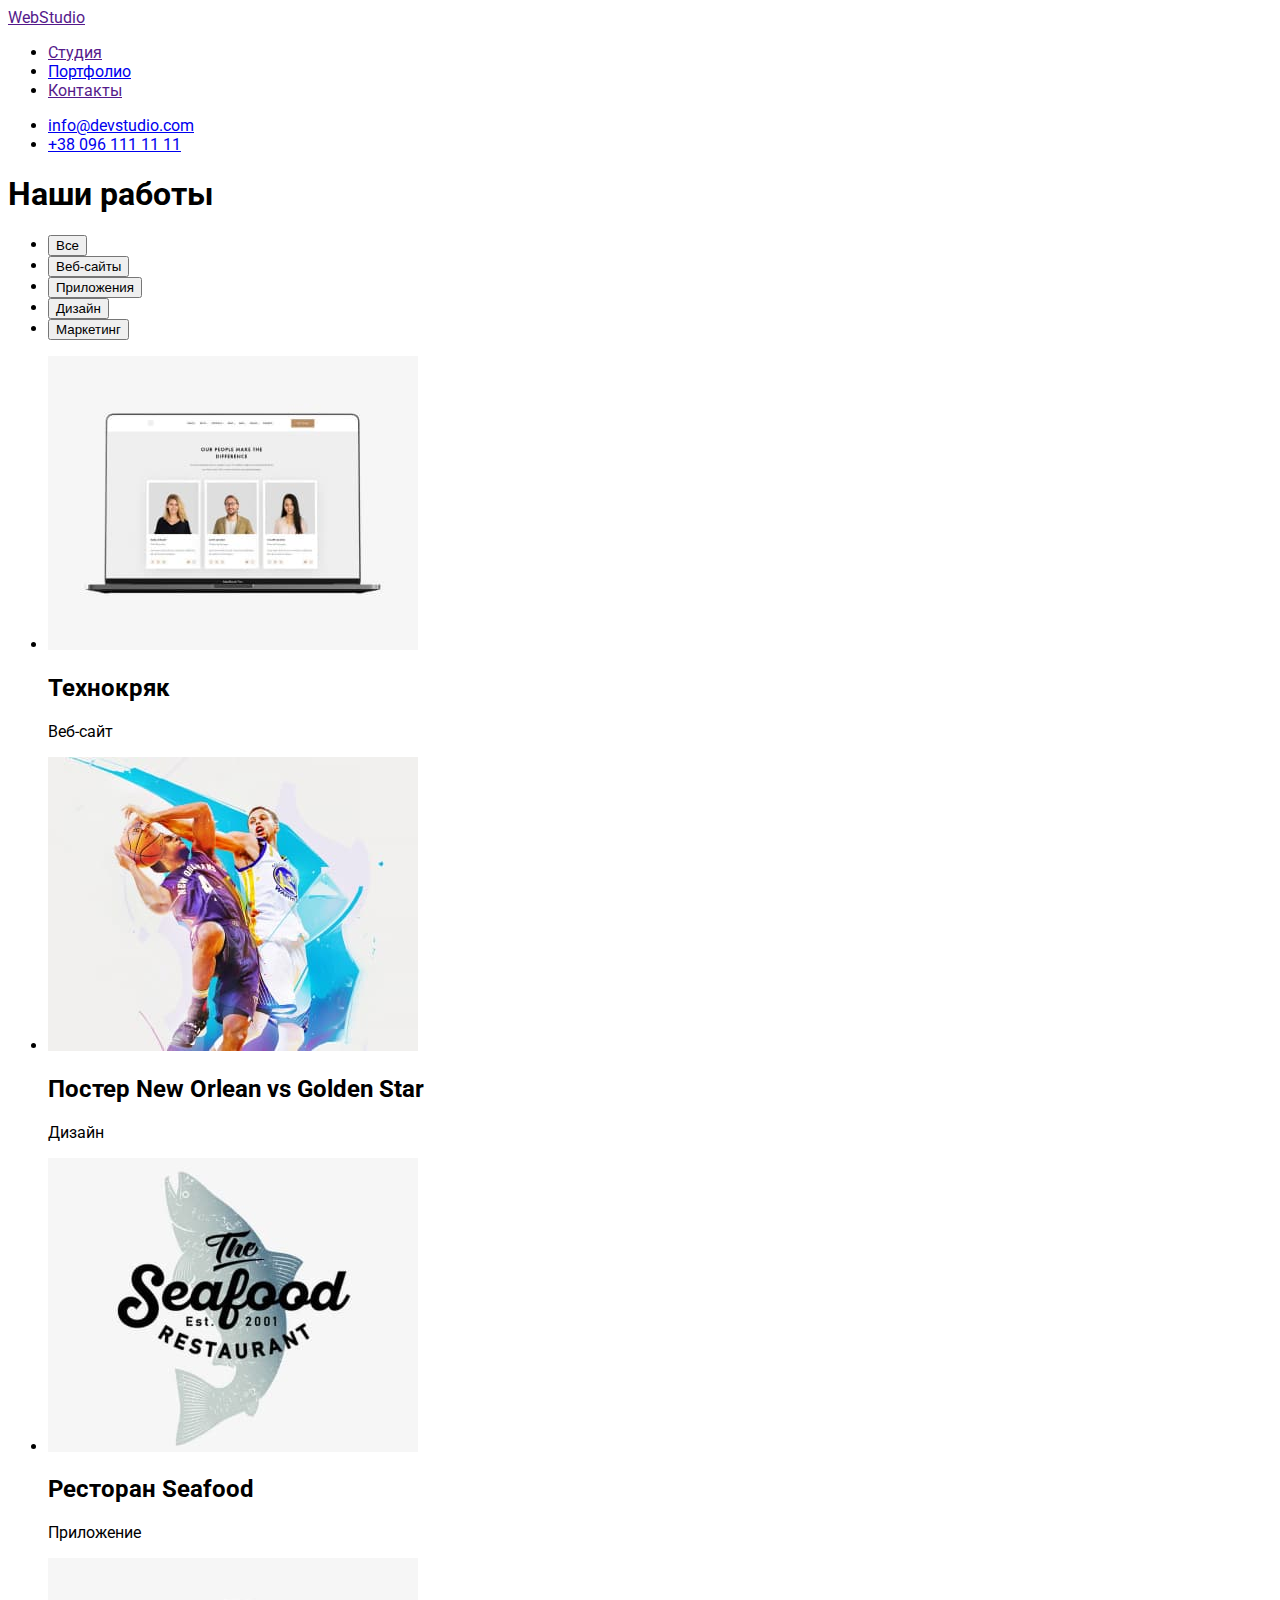
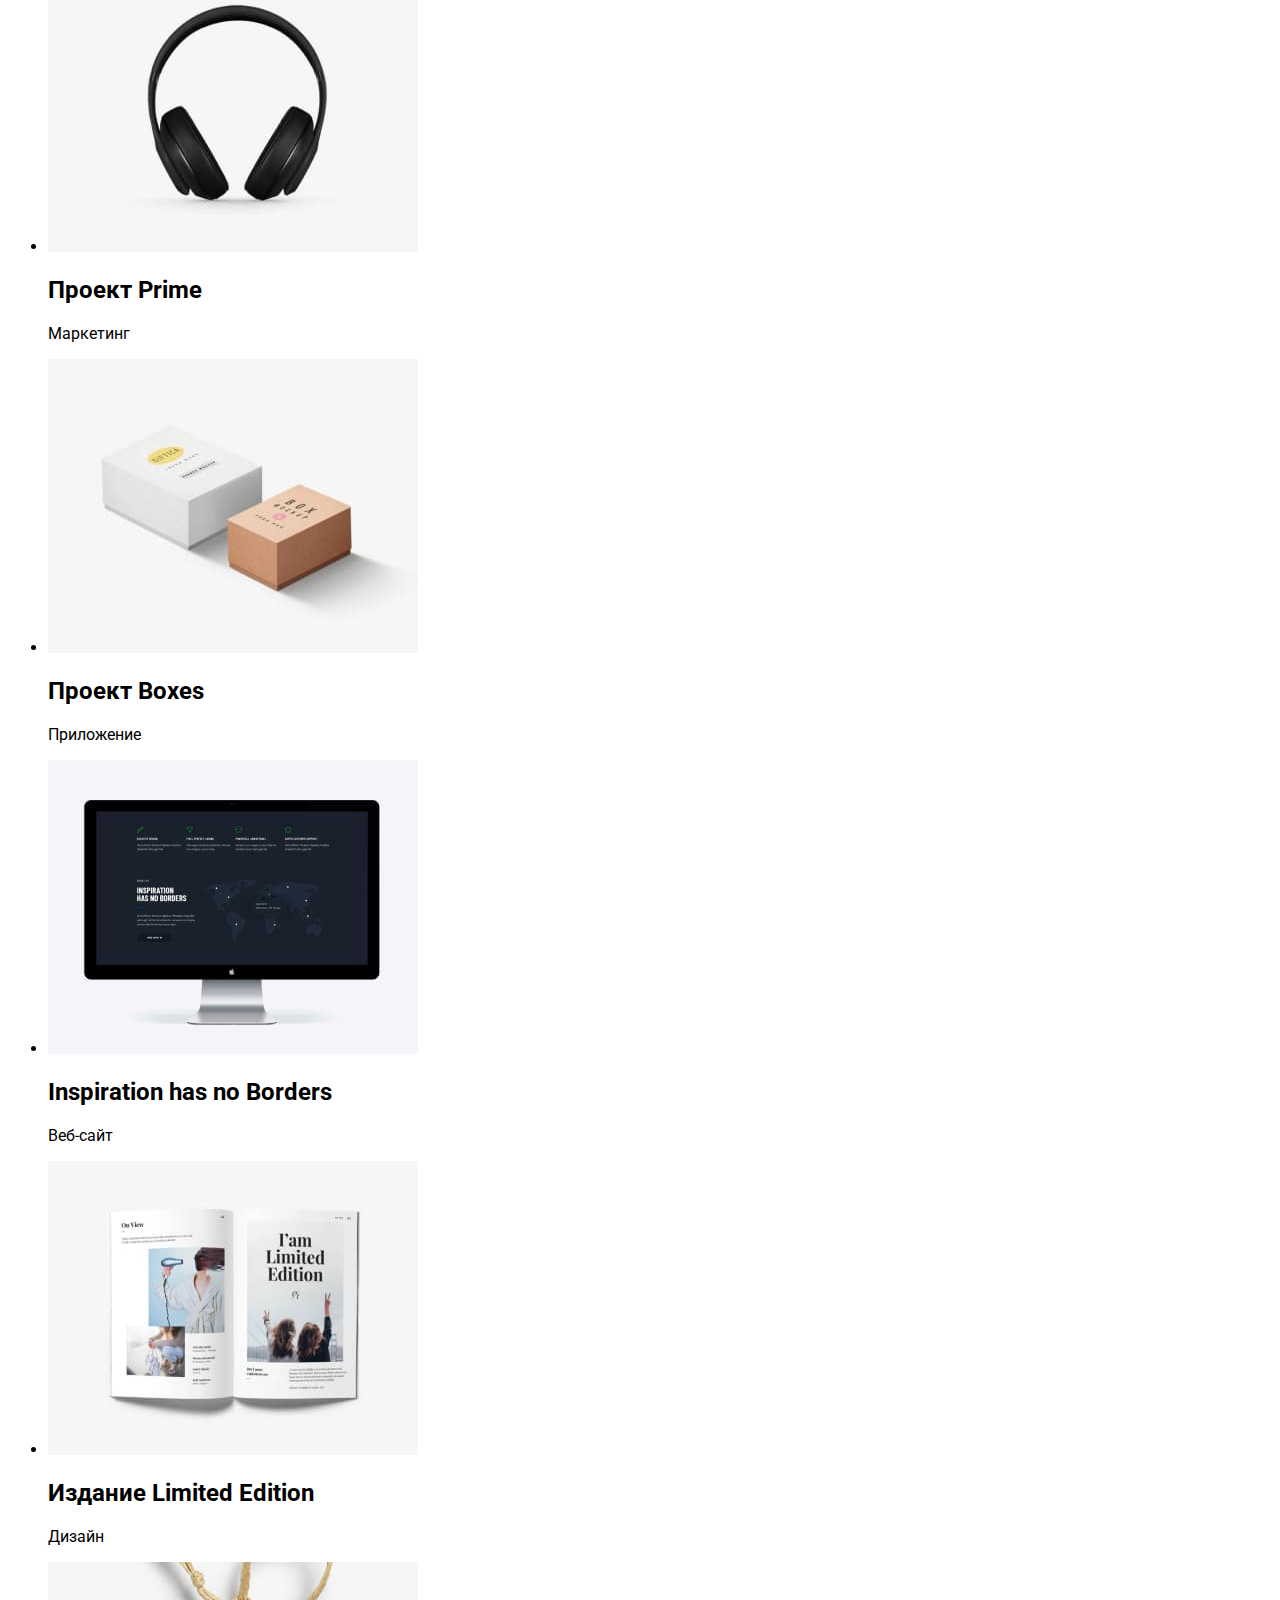
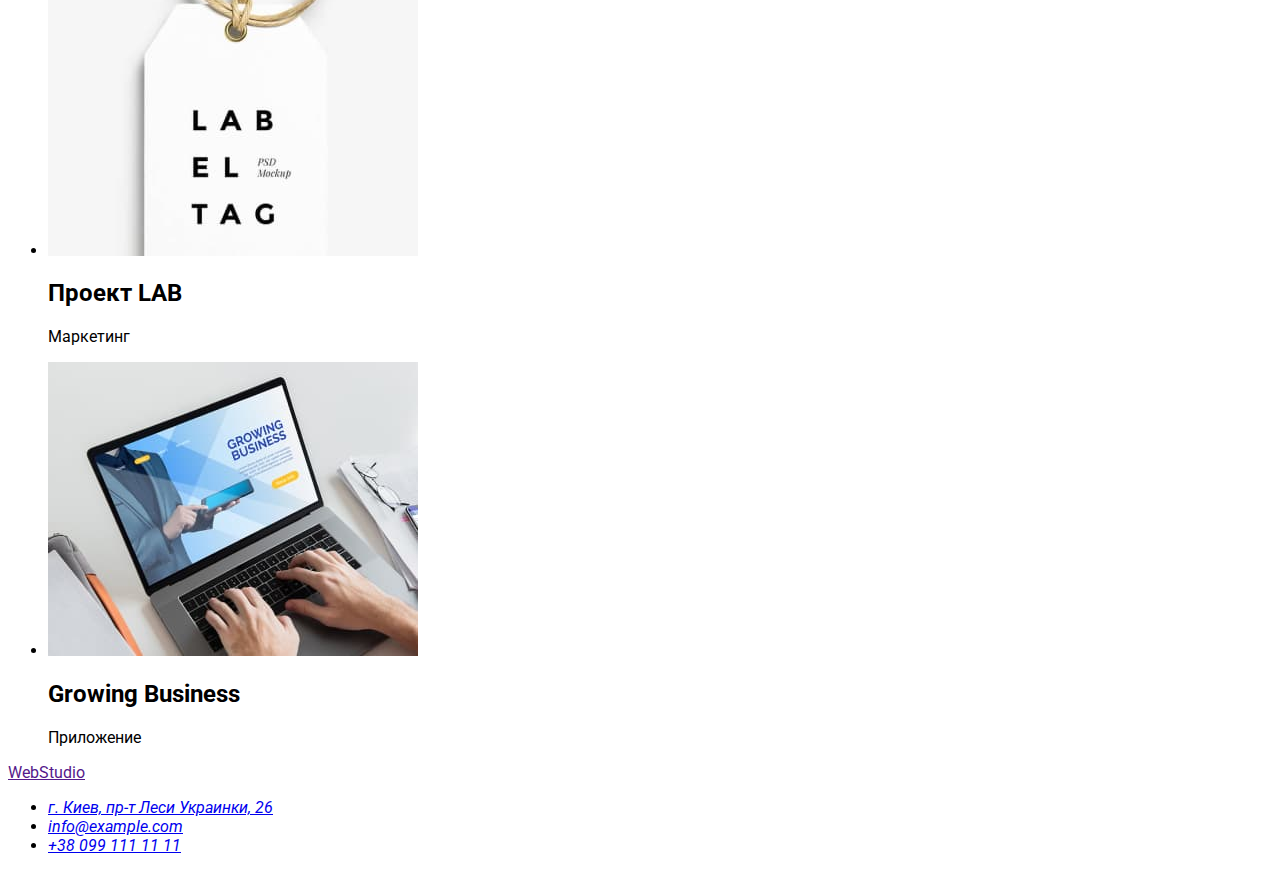
==== portfolio.html @ 66723c0c "Створено розмітку сторінки Портфоліо" ====
<!DOCTYPE html>
<html lang="ru">
<head>
    <meta charset="UTF-8">
    <meta http-equiv="X-UA-Compatible" content="IE=edge">
    <meta name="viewport" content="width=device-width, initial-scale=1.0">
    <link rel="preconnect" href="https://fonts.googleapis.com">
    <link rel="preconnect" href="https://fonts.gstatic.com" crossorigin>
    <link href="https://fonts.googleapis.com/css2?family=Raleway:wght@700&family=Roboto:wght@400;500;700&display=swap" rel="stylesheet">
    <link rel="stylesheet" href="./css/styles.css">
    <title>Портфолио</title>
</head>
<body>
    <header>
        <nav>
            <a href="">
                <span>Web</span>Studio
            </a>
            <ul>
                <li><a href="">Студия</a></li>
                <li><a href="./portfolio.html">Портфолио</a></li>
                <li><a href="">Контакты</a></li>
            </ul>
        </nav>
        <ul>
            <li><a href="mailto:info@devstudio.com">info@devstudio.com</a></li>
            <li><a href="tel:+380961111111">+38 096 111 11 11</a></li>
        </ul>
    </header>
    <main>
       <section>
           <h1>Наши работы</h1>
            <ul>
            <li><button type="button">Все</button></li>
            <li><button type="button">Веб-сайты</button></li>
            <li><button type="button">Приложения</button></li>
            <li><button type="button">Дизайн</button></li>
            <li><button type="button">Маркетинг</button></li>
        </ul>
        <ul>
            <li>
                <img src="./images/img7.jpg" alt="Страница на экране ноутбука" width="370px">
                <h2>Технокряк</h2>
                <p>Веб-сайт</p>
            </li>
            <li>
                <img src="./images/img8.jpg" alt="Постер с двумя баскетболистами" width="370px">
                <h2>Постер New Orlean vs Golden Star</h2>
                <p>Дизайн</p>
            </li>
            <li>
                <img src="./images/img9.jpg" alt="Логотип ресторана" width="370px">
                <h2>Ресторан Seafood</h2>
                <p>Приложение</p>
            </li>
            <li>
                <img src="./images/img10.jpg" alt="Наушники" width="370px">
                <h2>Проект Prime</h2>
                <p>Маркетинг</p>
            </li>
            <li>
                <img src="./images/img11.jpg" alt="Две коробки" width="370px">
                <h2>Проект Boxes</h2>
                <p>Приложение</p>
            </li>
            <li>
                <img src="./images/img12.jpg" alt="Страница на экране компьютера" width="370px">
                <h2>Inspiration has no Borders</h2>
                <p>Веб-сайт</p>
            </li>
            <li>
                <img src="./images/img13.jpg" alt="Страницы журнала" width="370px">
                <h2>Издание Limited Edition</h2>
                <p>Дизайн</p>
            </li>
            <li>
                <img src="./images/img14.jpg" alt="Этикетка" width="370px">
                <h2>Проект LAB</h2>
                <p>Маркетинг</p>
            </li>
            <li>
                <img src="./images/img15.jpg" alt="Страница приложения" width="370px">
                <h2>Growing Business</h2>
                <p>Приложение</p>
            </li>
        </ul>
       </section>
    </main>
    <footer>
        <a href="">
            <span>Web</span>Studio
        </a>
        <address>
            <ul>
                <li><a href="https://goo.gl/maps/swwWG8n8bn1zcpLx5" target="_blank" rel="noopener nofollow noreferrer">г.
                        Киев, пр-т Леси Украинки, 26</a></li>
                <li><a href="mailto:info@example.com">info@example.com</a></li>
                <li><a href="tel:+380991111111">+38 099 111 11 11</a></li>
            </ul>
        </address>
    </footer>
</body>
</html>
---- css/styles.css ----
body {
    font-family: Roboto, sans-serif;
}
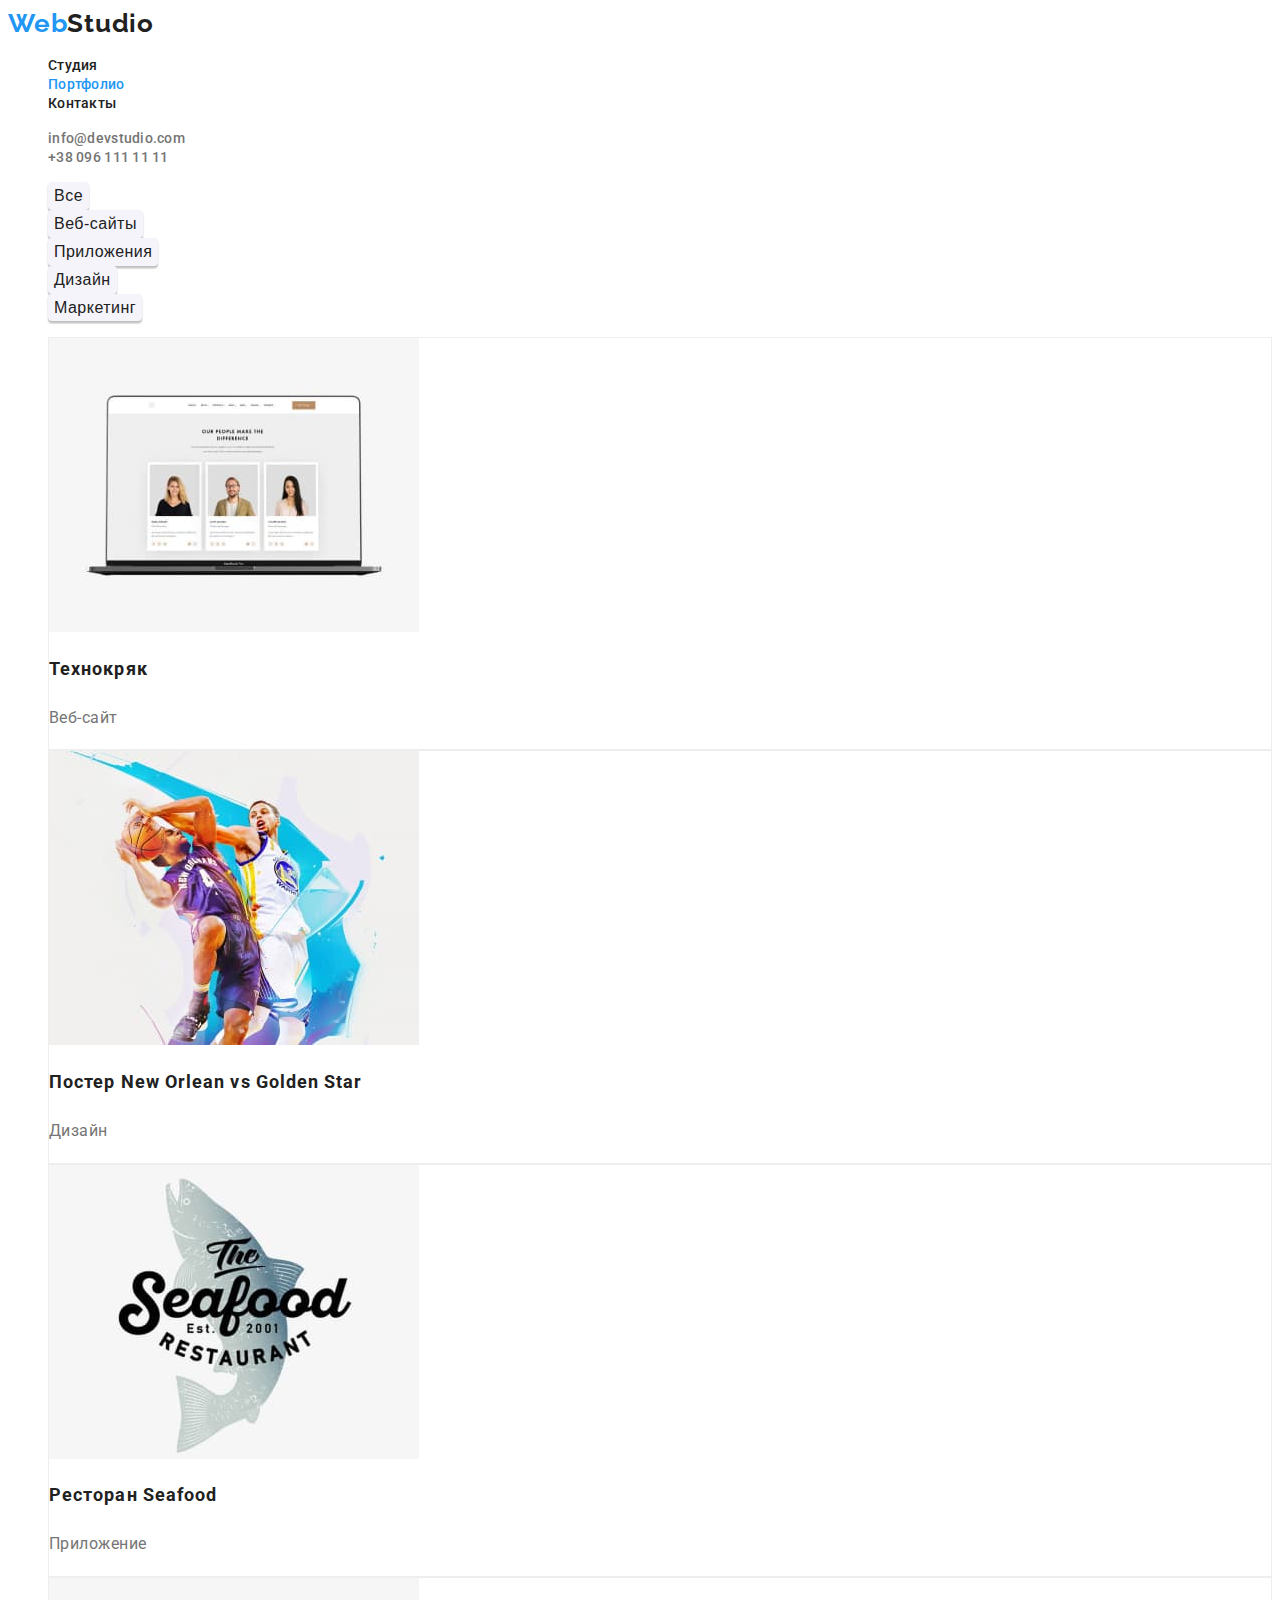
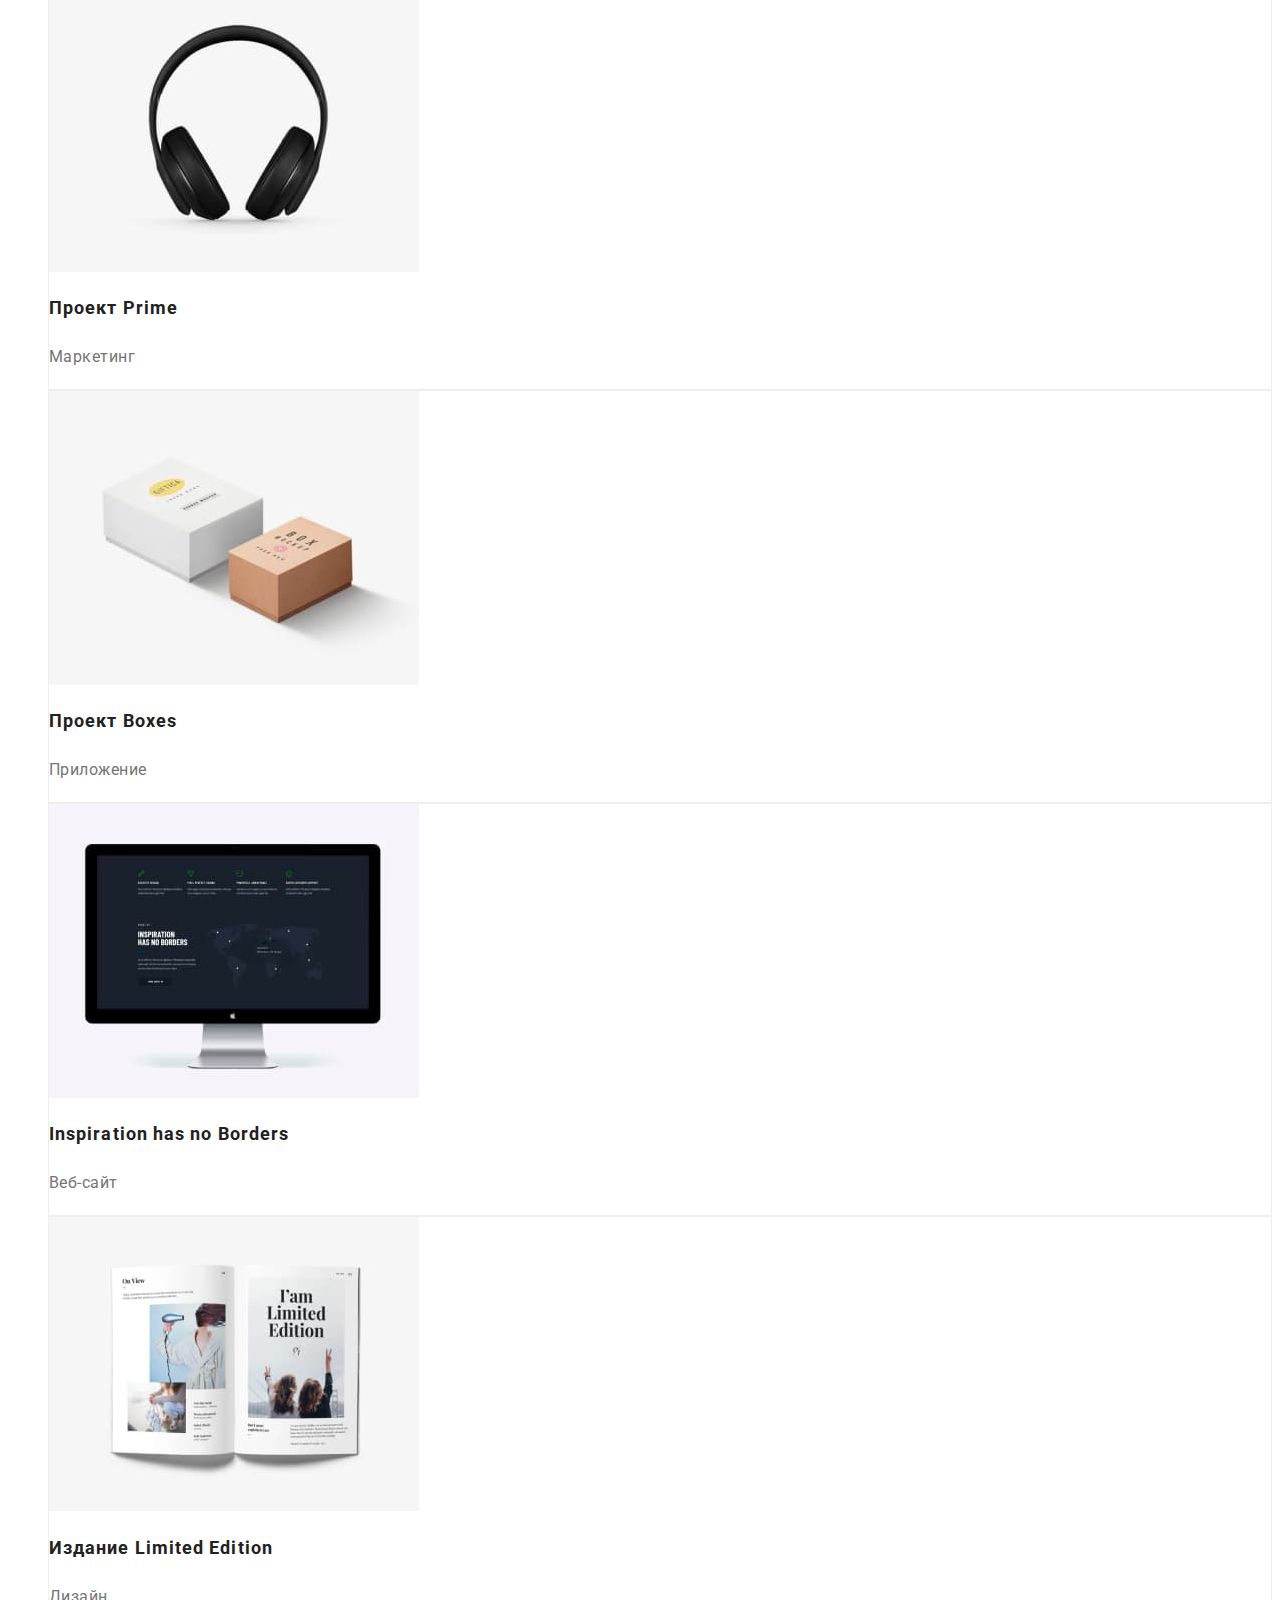
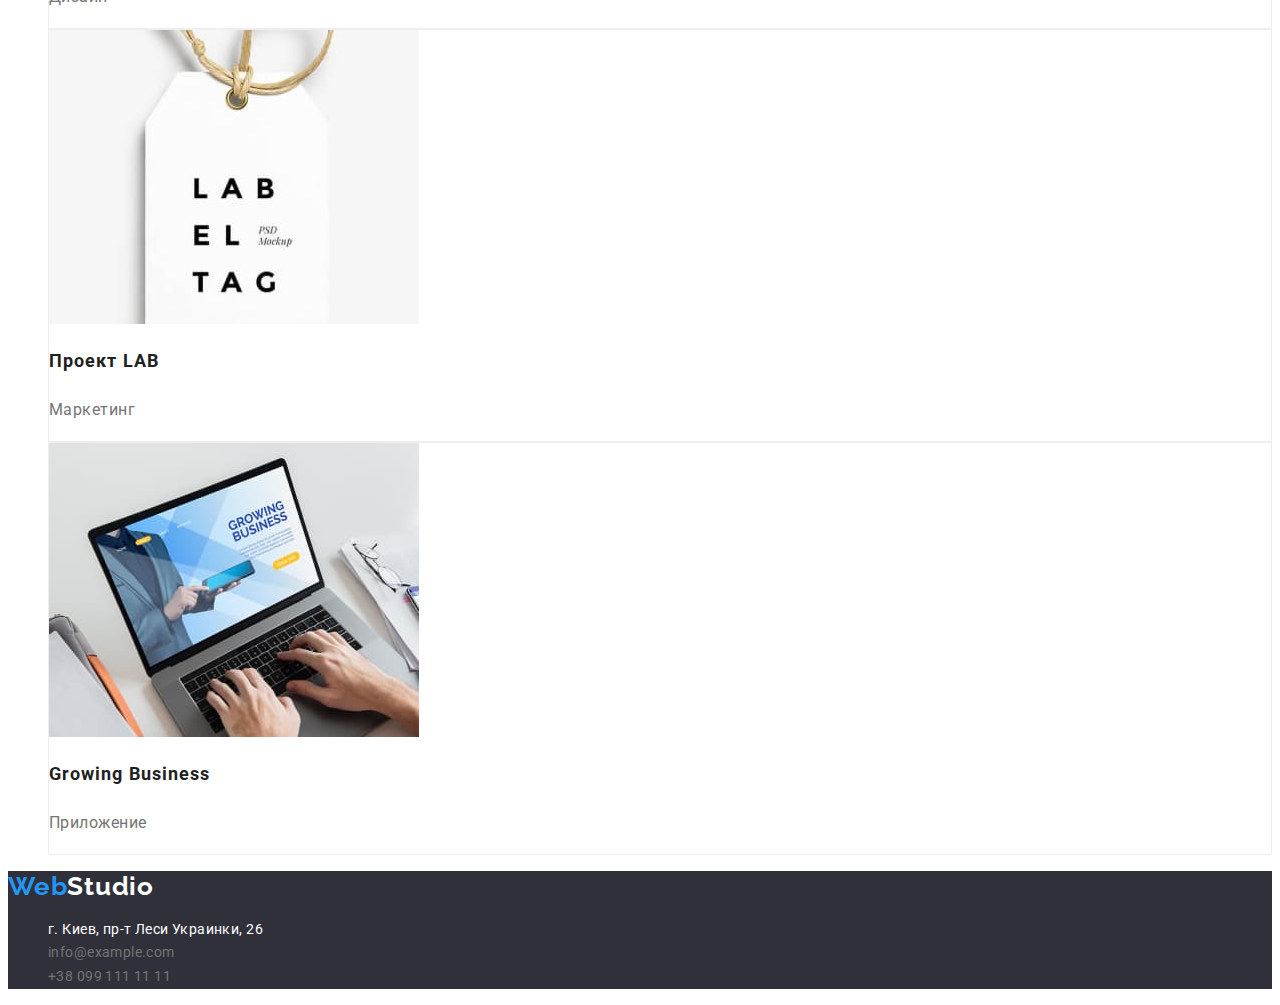
==== commit f71fc114: "Створено HTML розмітку сторінки портфоліо і додано стилі" ====
--- a/portfolio.html
+++ b/portfolio.html
@@ -11,91 +11,111 @@
     <title>Портфолио</title>
 </head>
 <body>
-    <header>
-        <nav>
-            <a href="">
-                <span>Web</span>Studio
+    <header class="header">
+        <nav class="header-nav">
+            <a href="./index.html" class="header-logo logo">
+                <span class="logo-accent">Web</span>Studio
             </a>
-            <ul>
-                <li><a href="">Студия</a></li>
-                <li><a href="./portfolio.html">Портфолио</a></li>
-                <li><a href="">Контакты</a></li>
+            <ul class="header-nav-list list">
+                <li class="nav-list-item"><a href="./index.html" class="header-link link">Студия</a></li>
+                <li class="current"><a href="" class="header-link link">Портфолио</a></li>
+                <li class="nav-list-item"><a href="" class="header-link link">Контакты</a></li>
             </ul>
         </nav>
-        <ul>
-            <li><a href="mailto:info@devstudio.com">info@devstudio.com</a></li>
-            <li><a href="tel:+380961111111">+38 096 111 11 11</a></li>
+        <ul class="header-list list">
+            <li><a href="mailto:info@devstudio.com" class="header-email link">info@devstudio.com</a></li>
+            <li><a href="tel:+380961111111" class="header-tel link">+38 096 111 11 11</a></li>
         </ul>
     </header>
     <main>
-       <section>
-           <h1>Наши работы</h1>
-            <ul>
-            <li><button type="button">Все</button></li>
-            <li><button type="button">Веб-сайты</button></li>
-            <li><button type="button">Приложения</button></li>
-            <li><button type="button">Дизайн</button></li>
-            <li><button type="button">Маркетинг</button></li>
+       <section class="examples">
+           <h1 hidden>Наши работы</h1>
+            <ul class="filter-list list">
+            <li filter-list-item><button type="button" class="filter-btn">Все</button></li>
+            <li filter-list-item><button type="button" class="filter-btn">Веб-сайты</button></li>
+            <li filter-list-item><button type="button" class="filter-btn">Приложения</button></li>
+            <li filter-list-item><button type="button" class="filter-btn">Дизайн</button></li>
+            <li filter-list-item><button type="button" class="filter-btn">Маркетинг</button></li>
         </ul>
-        <ul>
-            <li>
-                <img src="./images/img7.jpg" alt="Страница на экране ноутбука" width="370px">
-                <h2>Технокряк</h2>
-                <p>Веб-сайт</p>
+        <ul class="examples-list list">
+            <li class="examples-list-item">
+                <a href="#" class="example-link link">
+                <img src="./images/img7.jpg" alt="Страница на экране ноутбука" width="370">
+                <h2 class="example-title">Технокряк</h2>
+                <p class="example-text">Веб-сайт</p>
+                </a>
             </li>
-            <li>
-                <img src="./images/img8.jpg" alt="Постер с двумя баскетболистами" width="370px">
-                <h2>Постер New Orlean vs Golden Star</h2>
-                <p>Дизайн</p>
+            <li class="examples-list-item">
+                <a href="#" class="example-link link">
+                <img src="./images/img8.jpg" alt="Постер с двумя баскетболистами" width="370">
+                <h2 class="example-title">Постер New Orlean vs Golden Star</h2>
+                <p class="example-text">Дизайн</p>
+                </a>
             </li>
-            <li>
-                <img src="./images/img9.jpg" alt="Логотип ресторана" width="370px">
-                <h2>Ресторан Seafood</h2>
-                <p>Приложение</p>
+            <li class="examples-list-item">
+                <a href="#" class="example-link link">
+                <img src="./images/img9.jpg" alt="Логотип ресторана" width="370">
+                <h2 class="example-title">Ресторан Seafood</h2>
+                <p class="example-text">Приложение</p>
+                </a>
             </li>
-            <li>
-                <img src="./images/img10.jpg" alt="Наушники" width="370px">
-                <h2>Проект Prime</h2>
-                <p>Маркетинг</p>
+            <li class="examples-list-item">
+                <a href="#" class="example-link link">
+                <img src="./images/img10.jpg" alt="Наушники" width="370">
+                <h2 class="example-title">Проект Prime</h2>
+                <p class="example-text">Маркетинг</p>
+                </a>
             </li>
-            <li>
-                <img src="./images/img11.jpg" alt="Две коробки" width="370px">
-                <h2>Проект Boxes</h2>
-                <p>Приложение</p>
+            <li class="examples-list-item">
+                <a href="#" class="example-link link">
+                <img src="./images/img11.jpg" alt="Две коробки" width="370">
+                <h2 class="example-title">Проект Boxes</h2>
+                <p class="example-text">Приложение</p>
+                </a>
             </li>
-            <li>
-                <img src="./images/img12.jpg" alt="Страница на экране компьютера" width="370px">
-                <h2>Inspiration has no Borders</h2>
-                <p>Веб-сайт</p>
+            <li class="examples-list-item">
+                <a href="#" class="example-link link">
+                <img src="./images/img12.jpg" alt="Страница на экране компьютера" width="370">
+                <h2 class="example-title">Inspiration has no Borders</h2>
+                <p class="example-text">Веб-сайт</p>
+                </a>
             </li>
-            <li>
-                <img src="./images/img13.jpg" alt="Страницы журнала" width="370px">
-                <h2>Издание Limited Edition</h2>
-                <p>Дизайн</p>
+            <li class="examples-list-item">
+                <a href="#" class="example-link link">
+                <img src="./images/img13.jpg" alt="Страницы журнала" width="370">
+                <h2 class="example-title">Издание Limited Edition</h2>
+                <p class="example-text">Дизайн</p>
+                </a>
             </li>
-            <li>
-                <img src="./images/img14.jpg" alt="Этикетка" width="370px">
-                <h2>Проект LAB</h2>
-                <p>Маркетинг</p>
+            <li class="examples-list-item">
+                <a href="#" class="example-link link">
+                <img src="./images/img14.jpg" alt="Этикетка" width="370">
+                <h2 class="example-title">Проект LAB</h2>
+                <p class="example-text">Маркетинг</p>
+                </a>
             </li>
-            <li>
-                <img src="./images/img15.jpg" alt="Страница приложения" width="370px">
-                <h2>Growing Business</h2>
-                <p>Приложение</p>
+            <li class="examples-list-item">
+                <a href="#" class="example-link link">
+                <img src="./images/img15.jpg" alt="Страница приложения" width="370">
+                <h2 class="example-title">Growing Business</h2>
+                <p class="example-text">Приложение</p>
+                </a>
             </li>
         </ul>
        </section>
     </main>
-    <footer>
-        <a href="">
-            <span>Web</span>Studio
+    <footer class="footer">
+        <a href="" class="footer-logo logo">
+            <span class="logo-accent">Web</span>Studio
         </a>
-        <address>
-            <ul>
-                <li><a href="https://goo.gl/maps/swwWG8n8bn1zcpLx5" target="_blank" rel="noopener nofollow noreferrer">г.
-                        Киев, пр-т Леси Украинки, 26</a></li>
-                <li><a href="mailto:info@example.com">info@example.com</a></li>
-                <li><a href="tel:+380991111111">+38 099 111 11 11</a></li>
+        <address class="contacts-address">
+            <ul class="contacts-list list">
+                <li class="contacts-item"><a href="https://goo.gl/maps/swwWG8n8bn1zcpLx5" target="_blank"
+                        rel="noopener nofollow noreferrer" class="address-link link">г. Киев, пр-т Леси Украинки, 26</a>
+                </li>
+                <li class="contacts-item"><a href="mailto:info@example.com" class="footer-email link">info@example.com</a>
+                </li>
+                <li class="contacts-item"><a href="tel:+380991111111" class="footer-tel link">+38 099 111 11 11</a></li>
             </ul>
         </address>
     </footer>
--- a/css/styles.css
+++ b/css/styles.css
@@ -1,3 +1,187 @@
-body {
-    font-family: Roboto, sans-serif;
-}+    :root {
+        --accent-color: #2196F3;
+        --background-color:#2F303A;
+        --main-text-color: #212121;
+        --secondary-text-color: #757575;
+    }
+    body {
+        font-family: Roboto, sans-serif;
+        color: var(--main-text-color);
+    }
+    .list {
+        list-style: none;
+    }
+    .logo {
+        font-family: 'Raleway', sans-serif;
+        text-decoration: none;
+        font-weight: 700;
+        font-size: 26px;
+        line-height: 1.19;
+        letter-spacing: 0.03em;
+    }
+    /*------------------------HEADER------------------------*/
+    .header-logo {
+      color: inherit;
+    }
+    .logo-accent {
+        color: var(--accent-color);
+    }
+    .link {
+        text-decoration: none;
+    }
+    .header-link {
+        color: inherit;
+        font-weight: 500;
+        font-size: 14px;
+        line-height: 1.14;
+        letter-spacing: 0.02em;
+    }
+    .current {
+        color: var(--accent-color);
+    }
+    .header-link:hover,
+    .header-link:focus {
+        color: var(--accent-color);
+    }
+   .header-email,
+   .header-tel {
+        color: var(--secondary-text-color);
+        font-weight: 500;
+        font-size: 14px;
+        line-height: 1.14;
+        letter-spacing: 0.02em;
+   }
+   .header-email:hover,
+   .header-tel:hover,
+   .header-email:focus,
+   .header-tel:focus {
+       color: var(--accent-color);
+   }
+   /*------------------------HERO------------------------*/
+   .hero {
+       background-color: var(--background-color);
+   }
+   .hero-text {
+        font-weight: 900;
+        font-size: 44px;
+        line-height: 1.36;
+        text-align: center;
+        letter-spacing: 0.06em;
+        text-transform: uppercase;
+        color: #ffffff; 
+   }
+   .hero-btn {
+        background: var(--accent-color);
+        box-shadow: 0px 4px 4px rgba(0, 0, 0, 0.15);
+        border-radius: 4px;
+        letter-spacing: 0.06em;
+        font-weight: 700;
+        font-size: 16px;
+        line-height: 1.9;
+        font-family: inherit;
+        color: #FFFFFF;
+        border: none;
+        cursor: pointer;
+   }
+   /*------------------------FEATURES------------------------*/
+   .feature-title {
+        font-size: 14px;
+        line-height: 1.14;
+        letter-spacing: 0.03em;
+        text-transform: uppercase;
+   }
+   .feature-text {
+        font-size: 14px;
+        line-height: 1.71;
+        letter-spacing: 0.03em;
+        color: var(--secondary-text-color);
+   }
+   /*------------------------TEAM------------------------*/
+   .team {
+       background-color: #F5F4FA;;
+   }
+   .section-title {
+        font-size: 36px;
+        line-height: 1.2;
+        text-align: center;
+        letter-spacing: 0.03em;
+   }
+    .team-list-item {
+        background-color: #ffffff;
+        box-shadow: 0px 1px 3px rgba(0, 0, 0, 0.12), 0px 1px 1px rgba(0, 0, 0, 0.14), 0px 2px 1px rgba(0, 0, 0, 0.2);
+        border-radius: 0px 0px 4px 4px;
+    }
+   .team-member-name {
+        font-weight: 500;
+        font-size: 16px;
+        line-height: 1.19;
+        letter-spacing: 0.03em;
+   }
+   .name-description {
+        font-size: 16px;
+        line-height: 1.19;
+        letter-spacing: 0.03em;
+        color: var(--secondary-text-color);
+   }
+    /*------------------------FOOTER------------------------*/
+   .footer {
+       background-color: var(--background-color);
+   }
+   .footer-logo {
+       color: #ffffff;
+   }
+   .contacts-address {
+    font-style: normal;
+   }
+   .address-link {
+        font-size: 14px;
+        line-height: 1.71;
+        letter-spacing: 0.03em;
+        color: #FFFFFF;
+   }
+   .footer-email,
+   .footer-tel {
+        font-size: 14px;
+        line-height: 1.71;
+        letter-spacing: 0.03em;
+        color: var(--secondary-text-color);
+   }
+  /*------------------------PORTFOLIO------------------------*/
+    .filter-btn{
+        background-color: #F5F4FA;;
+        box-shadow: 0px 3px 1px rgba(0, 0, 0, 0.1), 0px 1px 2px rgba(0, 0, 0, 0.08), 0px 2px 2px rgba(0, 0, 0, 0.12);
+        border-radius: 4px;
+        border: 0;
+        font-weight: 500;
+        font-weight: 500;
+        font-size: 16px;
+        line-height: 1.62;
+        text-align: center;
+        letter-spacing: 0.03em;
+        color: var(--main-text-color);
+        cursor: pointer;
+    }
+    .filter-btn:hover,
+    .filter-btn:focus {
+        background-color: var(--accent-color);
+        color: #ffffff;
+    }
+    .examples-list-item {
+        background: #FFFFFF;
+        border: 1px solid #EEEEEE;
+    }
+    .example-title {
+        font-size: 18px;
+        line-height: 2;
+        letter-spacing: 0.06em;
+    }
+    .example-text {
+        font-size: 16px;
+        line-height: 1.88;
+        letter-spacing: 0.03em;
+        color: var(--secondary-text-color);
+    }
+   .example-link {
+       color: inherit;
+   }
+
